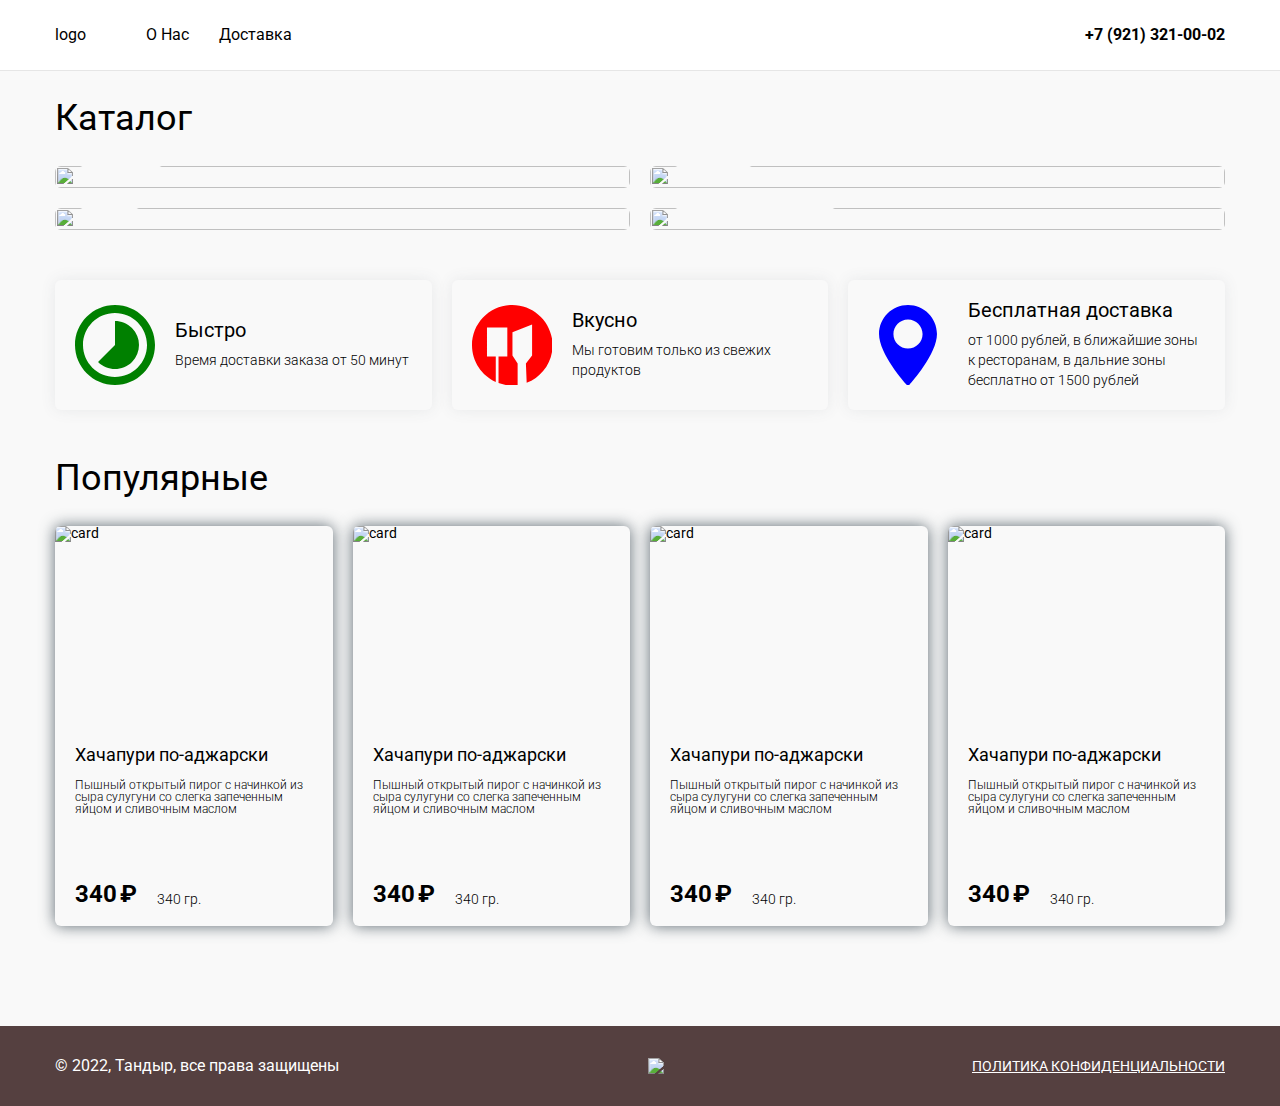
==== index.html @ 84b71713 "first" ====
<!DOCTYPE html>
<html lang="ru">

<head>
	<title>Главная</title>
	<meta charset="UTF-8">
	<meta name="format-detection" content="telephone=no">
	<!-- <style>body{opacity: 0;}</style> -->
	<link rel="stylesheet" href="css/style.min.css?_v=20220307181346">
	<link rel="shortcut icon" href="favicon.ico">
	<!-- <meta name="robots" content="noindex, nofollow"> -->
	<meta name="viewport" content="width=device-width, initial-scale=1.0">
</head>

<body>
	<div class="wrapper">
		<header class="header">
			<div class="header__container">
				<div class="header__row">
					<button type="button" class="header__icon icon-menu"><span></span></button>
					<div class="header__logo">
						logo
					</div>
					<div class="header__menu menu">
						<nav class="menu__body">
							<ul class="menu__list">
								<li class="menu__item"><a href="" class="menu__link">О Нас</a></li>
								<li class="menu__item"><a href="" class="menu__link">Доставка</a></li>
							</ul>
						</nav>
					</div>
					<div class="header__right">
						<a href="tel:89213210002" class="header__tel">+7 (921) 321-00-02</a>
					</div>
				</div>
			</div>
		</header>
		<main class="page">
			<div class="catalog">
				<div class="catalog__container">
					<div class="catalog__title title">
						Каталог
					</div>
					<div class="catalog__grid">
						<a class="catalog__item">
							<div class="catalog__img">
								<img src="https://chitogvrito.net/bitrix/templates/bd_deliverysushi/images/harcho.jpg" alt="">
							</div>
							<div class="catalog__name">Закуски</div>
						</a>
						<a class="catalog__item">
							<div class="catalog__img">
								<img src="https://chitogvrito.net/bitrix/templates/bd_deliverysushi/images/harcho.jpg" alt="">
							</div>
							<div class="catalog__name">Салаты</div>
						</a>
						<a class="catalog__item">
							<div class="catalog__img">
								<img src="https://chitogvrito.net/bitrix/templates/bd_deliverysushi/images/harcho.jpg" alt="">
							</div>
							<div class="catalog__name">Супы</div>
						</a>
						<a class="catalog__item">
							<div class="catalog__img">
								<img src="https://chitogvrito.net/bitrix/templates/bd_deliverysushi/images/harcho.jpg" alt="">
							</div>
							<div class="catalog__name">Блюда на мангале</div>
						</a>
					</div>
				</div>
			</div>
			<div class="banners">
				<div class="banners__container">
					<div class="banners__row">
						<div class="banners__item">
							<div class="banners__img">
								<img src="img/icons/fast.svg" alt="fast">
							</div>
							<div class="banners__text">
								<div class="banners__title">Быстро</div>
								<div class="banners__subtitle">Время доставки заказа от 50 минут</div>
							</div>
						</div>
						<div class="banners__item">
							<div class="banners__img">
								<img src="img/icons/vkusno.svg" alt="vkusno">
							</div>
							<div class="banners__text">
								<div class="banners__title">Вкусно</div>
								<div class="banners__subtitle">Мы готовим только из свежих продуктов</div>
							</div>
						</div>
						<div class="banners__item">
							<div class="banners__img">
								<img src="img/icons/geo.svg" alt="geo">
							</div>
							<div class="banners__text">
								<div class="banners__title">Бесплатная доставка </div>
								<div class="banners__subtitle">от 1000 рублей, в ближайшие зоны к ресторанам, в дальние зоны бесплатно
									от
									1500 рублей
								</div>
							</div>
						</div>
					</div>
				</div>
			</div>
			<div class="cards">
				<div class="cards__container">
					<div class="cards__title title">Популярные</div>
					<div class="cards__grid">
						<div class="cards__card card">
							<div class="card__img">
								<img src="https://chitogvrito.net/upload/resize_cache/iblock/428/254_197_2/428341019c53adbe8d235dc5833fbd4f.jpg?158513064832052" alt="card">
							</div>
							<div class="card__text">
								<div class="card__title">Хачапури по-аджарски</div>
								<div class="card__subtitle">Пышный открытый пирог с начинкой из сыра сулугуни со слегка запеченным яйцом
									и сливочным маслом
								</div>
							</div>
							<div class="card__bottom">
								<div class="card__price rub">340</div>
								<div class="card__gramm gramm">340</div>
							</div>
						</div>
						<div class="cards__card card">
							<div class="card__img">
								<img src="https://chitogvrito.net/upload/resize_cache/iblock/428/254_197_2/428341019c53adbe8d235dc5833fbd4f.jpg?158513064832052" alt="card">
							</div>
							<div class="card__text">
								<div class="card__title">Хачапури по-аджарски</div>
								<div class="card__subtitle">Пышный открытый пирог с начинкой из сыра сулугуни со слегка запеченным яйцом
									и сливочным маслом
								</div>
							</div>
							<div class="card__bottom">
								<div class="card__price rub">340</div>
								<div class="card__gramm gramm">340</div>
							</div>
						</div>
						<div class="cards__card card">
							<div class="card__img">
								<img src="https://chitogvrito.net/upload/resize_cache/iblock/428/254_197_2/428341019c53adbe8d235dc5833fbd4f.jpg?158513064832052" alt="card">
							</div>
							<div class="card__text">
								<div class="card__title">Хачапури по-аджарски</div>
								<div class="card__subtitle">Пышный открытый пирог с начинкой из сыра сулугуни со слегка запеченным яйцом
									и сливочным маслом
								</div>
							</div>
							<div class="card__bottom">
								<div class="card__price rub">340</div>
								<div class="card__gramm gramm">340</div>
							</div>
						</div>
						<div class="cards__card card">
							<div class="card__img">
								<img src="https://chitogvrito.net/upload/resize_cache/iblock/428/254_197_2/428341019c53adbe8d235dc5833fbd4f.jpg?158513064832052" alt="card">
							</div>
							<div class="card__text">
								<div class="card__title">Хачапури по-аджарски</div>
								<div class="card__subtitle">Пышный открытый пирог с начинкой из сыра сулугуни со слегка запеченным яйцом
									и сливочным маслом
								</div>
							</div>
							<div class="card__bottom">
								<div class="card__price rub">340</div>
								<div class="card__gramm gramm">340</div>
							</div>
						</div>
					</div>
				</div>
			</div>

		</main>
		<footer class="footer">
			<div class="footer__container">
				<div class="footer__row">
					<div class="footer__copy">
						© 2022, Тандыр, все права защищены
					</div>
					<div class="footer__socials">
						<a href="" class="footer__social">
							<img src="https://orbsoft.ru/wp-content/themes/orbsoft/images/icons/socials/inst.png" />
						</a>
					</div>
					<a hrf="" class="footer__conf">ПОЛИТИКА КОНФИДЕНЦИАЛЬНОСТИ
					</a>
				</div>
			</div>
		</footer>
	</div>
	<script src="js/app.min.js?_v=20220307181346"></script>
</body>

</html>
---- css/style.min.css ----
@charset "UTF-8";@import url(https://fonts.googleapis.com/css?family=Roboto:300,regular,700&display=swap);*{padding:0;margin:0;border:0}*,:after,:before{-webkit-box-sizing:border-box;box-sizing:border-box}body,html{height:100%;min-width:320px}body{color:#000;line-height:1;font-family:Roboto;font-size:.875rem;-ms-text-size-adjust:100%;-moz-text-size-adjust:100%;-webkit-text-size-adjust:100%;-webkit-font-smoothing:antialiased;-moz-osx-font-smoothing:grayscale}button,input,textarea{font-family:Roboto;font-size:inherit}button{cursor:pointer;color:inherit;background-color:inherit}a{color:inherit}a:link,a:visited{text-decoration:none}a:hover{text-decoration:none}ul li{list-style:none}img{vertical-align:top}h1,h2,h3,h4,h5,h6{font-weight:inherit;font-size:inherit}body{background-color:#f9f9f9}.lock body{overflow:hidden;-ms-touch-action:none;touch-action:none}.wrapper{min-height:100%;display:-webkit-box;display:-ms-flexbox;display:flex;-webkit-box-orient:vertical;-webkit-box-direction:normal;-ms-flex-direction:column;flex-direction:column;overflow:hidden}.wrapper>main{-webkit-box-flex:1;-ms-flex:1 1 auto;flex:1 1 auto;padding:6.25rem 0}.wrapper>*{min-width:0}[class*=__container]{max-width:73.125rem;-webkit-box-sizing:content-box;box-sizing:content-box;margin:0 auto;padding:0 .9375rem}[class*=-ibg]{position:relative}[class*=-ibg] img{position:absolute;width:100%;height:100%;top:0;left:0;-o-object-fit:cover;object-fit:cover}[class*=-ibg_contain] img{-o-object-fit:contain;object-fit:contain}.rub::after{content:"₽";padding:0 0 0 3px}.gramm::after{content:"гр.";padding:0 0 0 3px}.ml::after{content:"мл.";padding:0 0 0 3px}.header{border-bottom:1px solid #e6e6e6;position:fixed;width:100%;background-color:#fff;z-index:20}.header__row{display:-webkit-box;display:-ms-flexbox;display:flex;-webkit-box-pack:justify;-ms-flex-pack:justify;justify-content:space-between;-webkit-box-align:center;-ms-flex-align:center;align-items:center;min-height:4.375rem;font-size:1rem}.header__icon{display:none}.header__logo{z-index:4;margin:0 3.75rem 0 0;position:relative}.header__tel{font-weight:700;position:relative;z-index:4}.menu{-webkit-box-flex:1;-ms-flex:1 1 auto;flex:1 1 auto}.menu__list{display:-webkit-box;display:-ms-flexbox;display:flex;-webkit-box-align:center;-ms-flex-align:center;align-items:center}.menu__item{-webkit-transition:all .3s ease 0s;-o-transition:all .3s ease 0s;transition:all .3s ease 0s}.menu__item:not(:last-child){margin:0 1.875rem 0 0}.footer{background-color:#554040;color:#fff}.footer__row{display:-webkit-box;display:-ms-flexbox;display:flex;-webkit-box-pack:justify;-ms-flex-pack:justify;justify-content:space-between;-webkit-box-align:center;-ms-flex-align:center;align-items:center;min-height:5rem;padding:1.25rem 0}.footer__copy{font-size:1rem}.footer__conf{cursor:pointer;text-decoration:underline}.catalog__grid{display:-ms-grid;display:grid;-ms-grid-columns:(1fr)[2];grid-template-columns:repeat(2,1fr);grid-gap:20px}.catalog__item{position:relative;overflow:hidden;border-radius:6px;cursor:pointer;-webkit-transition:all .3s ease 0s;-o-transition:all .3s ease 0s;transition:all .3s ease 0s}.catalog__img{width:100%;-webkit-transition:all .3s ease 0s;-o-transition:all .3s ease 0s;transition:all .3s ease 0s;height:100%}.catalog__img img{width:100%;height:100%;-o-object-fit:cover;object-fit:cover}.catalog__name{background:#f9f9f9;color:#212628;padding:.4375rem .9375rem;border-radius:12px;font-size:1rem;position:absolute;bottom:20px;left:20px;z-index:2}.banners{padding:3.125rem 0}.banners__row{display:-ms-grid;display:grid;-ms-grid-columns:(1fr)[3];grid-template-columns:repeat(3,1fr);grid-gap:20px}.banners__item{display:-webkit-box;display:-ms-flexbox;display:flex;-webkit-box-align:center;-ms-flex-align:center;align-items:center;border-radius:6px;padding:1.25rem;-webkit-box-shadow:0 0 15px rgba(81,92,98,.1);box-shadow:0 0 15px rgba(81,92,98,.1)}.banners__img{-webkit-box-flex:0;-ms-flex:0 0 5rem;flex:0 0 5rem;height:5rem;margin:0 1.25rem 0 0}.banners__img img{width:100%;height:100%;-o-object-fit:cover;object-fit:cover}.banners__title{font-size:1.25rem;margin:0 0 .625rem 0}.banners__subtitle{font-weight:300;line-height:1.4285714286}.cards__grid{display:-ms-grid;display:grid;grid-template-columns:repeat(auto-fit,minmax(15.625rem,1fr));grid-auto-rows:25rem;-webkit-box-pack:justify;-ms-flex-pack:justify;justify-content:space-between;gap:1.25rem}.card{border-radius:6px;-webkit-box-shadow:0 0 15px rgba(63,78,87,.836);box-shadow:0 0 15px rgba(63,78,87,.836);overflow:hidden;display:-webkit-box;display:-ms-flexbox;display:flex;-webkit-box-orient:vertical;-webkit-box-direction:normal;-ms-flex-direction:column;flex-direction:column}.card__img{height:12.5rem;width:100%}.card__img img{width:100%;height:100%;-o-object-fit:cover;object-fit:cover}.card__text{padding:1.25rem 1.25rem 0 1.25rem;-webkit-box-flex:1;-ms-flex:1 1 auto;flex:1 1 auto}.card__title{font-size:1.125rem;margin:0 0 .9375rem 0}.card__subtitle{font-weight:300;font-size:.75rem}.card__bottom{padding:1.25rem;display:-webkit-box;display:-ms-flexbox;display:flex}.card__price{font-size:1.5rem;font-weight:700;margin:0 1.25rem 0 0}.card__gramm{-ms-flex-item-align:end;align-self:flex-end;font-weight:300}@media (min-width:75em){.title{font-size:2.25rem}.title{margin-bottom:1.875rem}}@media (max-width:20em){.title{font-size:1.5rem}.title{margin-bottom:.9375rem}}@media (max-width:68.75em){.banners__item{padding:.625rem}.banners__img{margin:0 .625rem 0 0;height:2.5rem;-webkit-box-flex:0;-ms-flex:0 0 2.5rem;flex:0 0 2.5rem}.banners__title{font-size:1rem}}@media (max-width:61.99875em){.wrapper>main{padding:5rem 0}.header::before{content:"";position:absolute;top:0;left:0;width:100%;height:3.125rem;background-color:#fff}.header__row{min-height:3.125rem}.header__icon{display:block;position:relative;width:30px;height:18px;cursor:pointer;z-index:5}.header__icon span,.header__icon::after,.header__icon::before{content:"";-webkit-transition:all .3s ease 0s;-o-transition:all .3s ease 0s;transition:all .3s ease 0s;left:0;position:absolute;width:100%;height:2px;background-color:#000}.header__icon::before{top:0}.header__icon::after{bottom:0}.header__icon span{top:calc(50% - 1px)}.menu-open .header__icon span{-webkit-transform:scale(0);-ms-transform:scale(0);transform:scale(0)}.menu-open .header__icon::before{-webkit-transform:rotate(-45deg);-ms-transform:rotate(-45deg);transform:rotate(-45deg);top:calc(50% - 1px)}.menu-open .header__icon::after{-webkit-transform:rotate(45deg);-ms-transform:rotate(45deg);transform:rotate(45deg);bottom:calc(50% - 1px)}.header__logo{margin:0;position:absolute;left:50%;-webkit-transform:translate(-50%,0);-ms-transform:translate(-50%,0);transform:translate(-50%,0)}.menu{position:fixed;top:0;left:0;width:100%;height:100%;-webkit-transform:translate(-100%,0);-ms-transform:translate(-100%,0);transform:translate(-100%,0);z-index:3;-webkit-transition:-webkit-transform .3s ease 0s;transition:-webkit-transform .3s ease 0s;-o-transition:transform .3s ease 0s;transition:transform .3s ease 0s;transition:transform .3s ease 0s,-webkit-transform .3s ease 0s;background-color:#fff}.menu-open .menu{-webkit-transform:translate(0);-ms-transform:translate(0);transform:translate(0)}.menu__list{-webkit-box-orient:vertical;-webkit-box-direction:normal;-ms-flex-direction:column;flex-direction:column;padding:4.375rem 0 0 0}.menu__item{font-size:1.25rem}.menu__item:not(:last-child){margin:0 0 2.5rem 0;text-align:center}.footer__row{-webkit-box-orient:vertical;-webkit-box-direction:normal;-ms-flex-direction:column;flex-direction:column;gap:1.25rem}.banners__row{-ms-grid-columns:1fr;grid-template-columns:1fr}}@media (max-width:47.99875em){.header__right{width:100%;height:100%;display:-webkit-box;display:-ms-flexbox;display:flex;-webkit-box-pack:end;-ms-flex-pack:end;justify-content:flex-end}.header__tel{font-size:0;background:url(../img/icons/tel.png) 50% 50%/100% no-repeat;width:1.5rem;height:1.5rem}.catalog__grid{-ms-grid-columns:1fr;grid-template-columns:1fr}}@media (min-width:20em) and (max-width:75em){.title{font-size:clamp(1.5rem ,1.2272727273rem + 1.3636363636vw ,2.25rem)}.title{margin-bottom:clamp(.9375rem ,.5965909091rem + 1.7045454545vw ,1.875rem)}}@media (any-hover:hover){.menu__item:hover{color:red}.catalog__item:hover{-webkit-box-shadow:0 0 15px rgba(81,92,98,.3);box-shadow:0 0 15px rgba(81,92,98,.3)}.catalog__item:hover .catalog__img{-webkit-transform:scale(1.1);-ms-transform:scale(1.1);transform:scale(1.1)}}
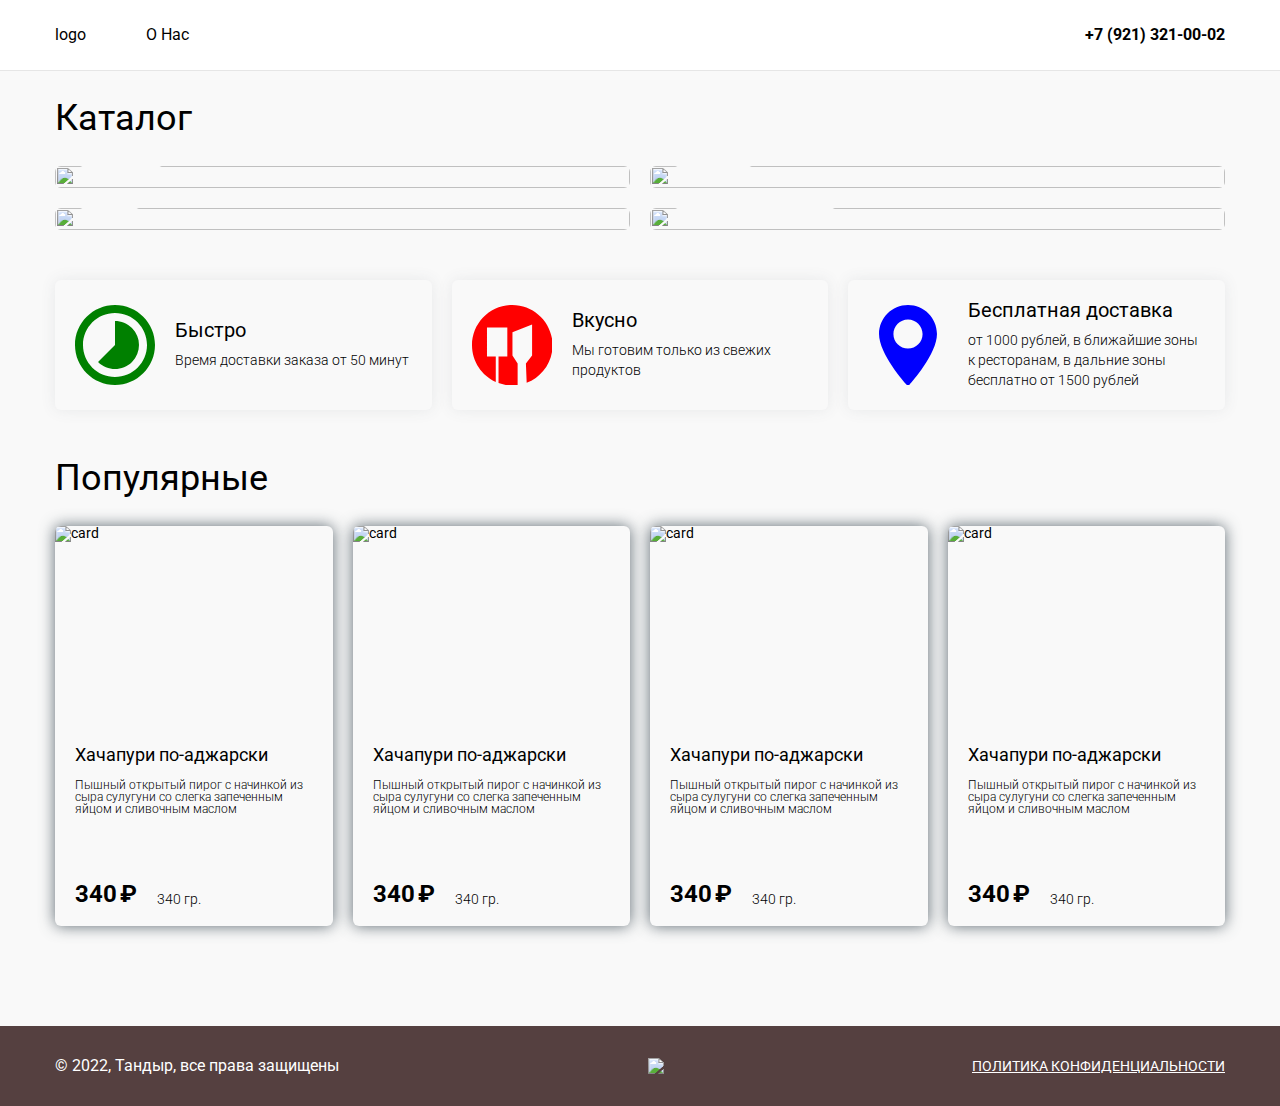
==== commit 41c55ab5: "Update index.html" ====
--- a/index.html
+++ b/index.html
@@ -6,7 +6,7 @@
 	<meta charset="UTF-8">
 	<meta name="format-detection" content="telephone=no">
 	<!-- <style>body{opacity: 0;}</style> -->
-	<link rel="stylesheet" href="css/style.min.css?_v=20220307181346">
+	<link rel="stylesheet" href="css/style.min.css?_v=20220308125138">
 	<link rel="shortcut icon" href="favicon.ico">
 	<!-- <meta name="robots" content="noindex, nofollow"> -->
 	<meta name="viewport" content="width=device-width, initial-scale=1.0">
@@ -18,14 +18,14 @@
 			<div class="header__container">
 				<div class="header__row">
 					<button type="button" class="header__icon icon-menu"><span></span></button>
-					<div class="header__logo">
+					<a href='/' class="header__logo">
 						logo
-					</div>
+					</a>
 					<div class="header__menu menu">
 						<nav class="menu__body">
 							<ul class="menu__list">
-								<li class="menu__item"><a href="" class="menu__link">О Нас</a></li>
-								<li class="menu__item"><a href="" class="menu__link">Доставка</a></li>
+								<li class="menu__item"><a href="about.html" class="menu__link">О Нас</a></li>
+								<!-- <li class="menu__item"><a href="" class="menu__link">Доставка</a></li> -->
 							</ul>
 						</nav>
 					</div>
@@ -42,7 +42,7 @@
 						Каталог
 					</div>
 					<div class="catalog__grid">
-						<a class="catalog__item">
+						<a href='/product.html' class="catalog__item">
 							<div class="catalog__img">
 								<img src="https://chitogvrito.net/bitrix/templates/bd_deliverysushi/images/harcho.jpg" alt="">
 							</div>
@@ -172,7 +172,6 @@
 					</div>
 				</div>
 			</div>
-
 		</main>
 		<footer class="footer">
 			<div class="footer__container">
@@ -191,7 +190,7 @@
 			</div>
 		</footer>
 	</div>
-	<script src="js/app.min.js?_v=20220307181346"></script>
+	<script src="js/app.min.js?_v=20220308125138"></script>
 </body>
 
-</html>+</html>
--- a/css/style.min.css
+++ b/css/style.min.css
@@ -1 +1 @@
-@charset "UTF-8";@import url(https://fonts.googleapis.com/css?family=Roboto:300,regular,700&display=swap);*{padding:0;margin:0;border:0}*,:after,:before{-webkit-box-sizing:border-box;box-sizing:border-box}body,html{height:100%;min-width:320px}body{color:#000;line-height:1;font-family:Roboto;font-size:.875rem;-ms-text-size-adjust:100%;-moz-text-size-adjust:100%;-webkit-text-size-adjust:100%;-webkit-font-smoothing:antialiased;-moz-osx-font-smoothing:grayscale}button,input,textarea{font-family:Roboto;font-size:inherit}button{cursor:pointer;color:inherit;background-color:inherit}a{color:inherit}a:link,a:visited{text-decoration:none}a:hover{text-decoration:none}ul li{list-style:none}img{vertical-align:top}h1,h2,h3,h4,h5,h6{font-weight:inherit;font-size:inherit}body{background-color:#f9f9f9}.lock body{overflow:hidden;-ms-touch-action:none;touch-action:none}.wrapper{min-height:100%;display:-webkit-box;display:-ms-flexbox;display:flex;-webkit-box-orient:vertical;-webkit-box-direction:normal;-ms-flex-direction:column;flex-direction:column;overflow:hidden}.wrapper>main{-webkit-box-flex:1;-ms-flex:1 1 auto;flex:1 1 auto;padding:6.25rem 0}.wrapper>*{min-width:0}[class*=__container]{max-width:73.125rem;-webkit-box-sizing:content-box;box-sizing:content-box;margin:0 auto;padding:0 .9375rem}[class*=-ibg]{position:relative}[class*=-ibg] img{position:absolute;width:100%;height:100%;top:0;left:0;-o-object-fit:cover;object-fit:cover}[class*=-ibg_contain] img{-o-object-fit:contain;object-fit:contain}.rub::after{content:"₽";padding:0 0 0 3px}.gramm::after{content:"гр.";padding:0 0 0 3px}.ml::after{content:"мл.";padding:0 0 0 3px}.header{border-bottom:1px solid #e6e6e6;position:fixed;width:100%;background-color:#fff;z-index:20}.header__row{display:-webkit-box;display:-ms-flexbox;display:flex;-webkit-box-pack:justify;-ms-flex-pack:justify;justify-content:space-between;-webkit-box-align:center;-ms-flex-align:center;align-items:center;min-height:4.375rem;font-size:1rem}.header__icon{display:none}.header__logo{z-index:4;margin:0 3.75rem 0 0;position:relative}.header__tel{font-weight:700;position:relative;z-index:4}.menu{-webkit-box-flex:1;-ms-flex:1 1 auto;flex:1 1 auto}.menu__list{display:-webkit-box;display:-ms-flexbox;display:flex;-webkit-box-align:center;-ms-flex-align:center;align-items:center}.menu__item{-webkit-transition:all .3s ease 0s;-o-transition:all .3s ease 0s;transition:all .3s ease 0s}.menu__item:not(:last-child){margin:0 1.875rem 0 0}.footer{background-color:#554040;color:#fff}.footer__row{display:-webkit-box;display:-ms-flexbox;display:flex;-webkit-box-pack:justify;-ms-flex-pack:justify;justify-content:space-between;-webkit-box-align:center;-ms-flex-align:center;align-items:center;min-height:5rem;padding:1.25rem 0}.footer__copy{font-size:1rem}.footer__conf{cursor:pointer;text-decoration:underline}.catalog__grid{display:-ms-grid;display:grid;-ms-grid-columns:(1fr)[2];grid-template-columns:repeat(2,1fr);grid-gap:20px}.catalog__item{position:relative;overflow:hidden;border-radius:6px;cursor:pointer;-webkit-transition:all .3s ease 0s;-o-transition:all .3s ease 0s;transition:all .3s ease 0s}.catalog__img{width:100%;-webkit-transition:all .3s ease 0s;-o-transition:all .3s ease 0s;transition:all .3s ease 0s;height:100%}.catalog__img img{width:100%;height:100%;-o-object-fit:cover;object-fit:cover}.catalog__name{background:#f9f9f9;color:#212628;padding:.4375rem .9375rem;border-radius:12px;font-size:1rem;position:absolute;bottom:20px;left:20px;z-index:2}.banners{padding:3.125rem 0}.banners__row{display:-ms-grid;display:grid;-ms-grid-columns:(1fr)[3];grid-template-columns:repeat(3,1fr);grid-gap:20px}.banners__item{display:-webkit-box;display:-ms-flexbox;display:flex;-webkit-box-align:center;-ms-flex-align:center;align-items:center;border-radius:6px;padding:1.25rem;-webkit-box-shadow:0 0 15px rgba(81,92,98,.1);box-shadow:0 0 15px rgba(81,92,98,.1)}.banners__img{-webkit-box-flex:0;-ms-flex:0 0 5rem;flex:0 0 5rem;height:5rem;margin:0 1.25rem 0 0}.banners__img img{width:100%;height:100%;-o-object-fit:cover;object-fit:cover}.banners__title{font-size:1.25rem;margin:0 0 .625rem 0}.banners__subtitle{font-weight:300;line-height:1.4285714286}.cards__grid{display:-ms-grid;display:grid;grid-template-columns:repeat(auto-fit,minmax(15.625rem,1fr));grid-auto-rows:25rem;-webkit-box-pack:justify;-ms-flex-pack:justify;justify-content:space-between;gap:1.25rem}.card{border-radius:6px;-webkit-box-shadow:0 0 15px rgba(63,78,87,.836);box-shadow:0 0 15px rgba(63,78,87,.836);overflow:hidden;display:-webkit-box;display:-ms-flexbox;display:flex;-webkit-box-orient:vertical;-webkit-box-direction:normal;-ms-flex-direction:column;flex-direction:column}.card__img{height:12.5rem;width:100%}.card__img img{width:100%;height:100%;-o-object-fit:cover;object-fit:cover}.card__text{padding:1.25rem 1.25rem 0 1.25rem;-webkit-box-flex:1;-ms-flex:1 1 auto;flex:1 1 auto}.card__title{font-size:1.125rem;margin:0 0 .9375rem 0}.card__subtitle{font-weight:300;font-size:.75rem}.card__bottom{padding:1.25rem;display:-webkit-box;display:-ms-flexbox;display:flex}.card__price{font-size:1.5rem;font-weight:700;margin:0 1.25rem 0 0}.card__gramm{-ms-flex-item-align:end;align-self:flex-end;font-weight:300}@media (min-width:75em){.title{font-size:2.25rem}.title{margin-bottom:1.875rem}}@media (max-width:20em){.title{font-size:1.5rem}.title{margin-bottom:.9375rem}}@media (max-width:68.75em){.banners__item{padding:.625rem}.banners__img{margin:0 .625rem 0 0;height:2.5rem;-webkit-box-flex:0;-ms-flex:0 0 2.5rem;flex:0 0 2.5rem}.banners__title{font-size:1rem}}@media (max-width:61.99875em){.wrapper>main{padding:5rem 0}.header::before{content:"";position:absolute;top:0;left:0;width:100%;height:3.125rem;background-color:#fff}.header__row{min-height:3.125rem}.header__icon{display:block;position:relative;width:30px;height:18px;cursor:pointer;z-index:5}.header__icon span,.header__icon::after,.header__icon::before{content:"";-webkit-transition:all .3s ease 0s;-o-transition:all .3s ease 0s;transition:all .3s ease 0s;left:0;position:absolute;width:100%;height:2px;background-color:#000}.header__icon::before{top:0}.header__icon::after{bottom:0}.header__icon span{top:calc(50% - 1px)}.menu-open .header__icon span{-webkit-transform:scale(0);-ms-transform:scale(0);transform:scale(0)}.menu-open .header__icon::before{-webkit-transform:rotate(-45deg);-ms-transform:rotate(-45deg);transform:rotate(-45deg);top:calc(50% - 1px)}.menu-open .header__icon::after{-webkit-transform:rotate(45deg);-ms-transform:rotate(45deg);transform:rotate(45deg);bottom:calc(50% - 1px)}.header__logo{margin:0;position:absolute;left:50%;-webkit-transform:translate(-50%,0);-ms-transform:translate(-50%,0);transform:translate(-50%,0)}.menu{position:fixed;top:0;left:0;width:100%;height:100%;-webkit-transform:translate(-100%,0);-ms-transform:translate(-100%,0);transform:translate(-100%,0);z-index:3;-webkit-transition:-webkit-transform .3s ease 0s;transition:-webkit-transform .3s ease 0s;-o-transition:transform .3s ease 0s;transition:transform .3s ease 0s;transition:transform .3s ease 0s,-webkit-transform .3s ease 0s;background-color:#fff}.menu-open .menu{-webkit-transform:translate(0);-ms-transform:translate(0);transform:translate(0)}.menu__list{-webkit-box-orient:vertical;-webkit-box-direction:normal;-ms-flex-direction:column;flex-direction:column;padding:4.375rem 0 0 0}.menu__item{font-size:1.25rem}.menu__item:not(:last-child){margin:0 0 2.5rem 0;text-align:center}.footer__row{-webkit-box-orient:vertical;-webkit-box-direction:normal;-ms-flex-direction:column;flex-direction:column;gap:1.25rem}.banners__row{-ms-grid-columns:1fr;grid-template-columns:1fr}}@media (max-width:47.99875em){.header__right{width:100%;height:100%;display:-webkit-box;display:-ms-flexbox;display:flex;-webkit-box-pack:end;-ms-flex-pack:end;justify-content:flex-end}.header__tel{font-size:0;background:url(../img/icons/tel.png) 50% 50%/100% no-repeat;width:1.5rem;height:1.5rem}.catalog__grid{-ms-grid-columns:1fr;grid-template-columns:1fr}}@media (min-width:20em) and (max-width:75em){.title{font-size:clamp(1.5rem ,1.2272727273rem + 1.3636363636vw ,2.25rem)}.title{margin-bottom:clamp(.9375rem ,.5965909091rem + 1.7045454545vw ,1.875rem)}}@media (any-hover:hover){.menu__item:hover{color:red}.catalog__item:hover{-webkit-box-shadow:0 0 15px rgba(81,92,98,.3);box-shadow:0 0 15px rgba(81,92,98,.3)}.catalog__item:hover .catalog__img{-webkit-transform:scale(1.1);-ms-transform:scale(1.1);transform:scale(1.1)}}+@charset "UTF-8";@import url(https://fonts.googleapis.com/css?family=Roboto:300,regular,700&display=swap);*{padding:0;margin:0;border:0}*,:after,:before{-webkit-box-sizing:border-box;box-sizing:border-box}body,html{height:100%;min-width:320px}body{color:#000;line-height:1;font-family:Roboto;font-size:.875rem;-ms-text-size-adjust:100%;-moz-text-size-adjust:100%;-webkit-text-size-adjust:100%;-webkit-font-smoothing:antialiased;-moz-osx-font-smoothing:grayscale}button,input,textarea{font-family:Roboto;font-size:inherit}button{cursor:pointer;color:inherit;background-color:inherit}a{color:inherit}a:link,a:visited{text-decoration:none}a:hover{text-decoration:none}ul li{list-style:none}img{vertical-align:top}h1,h2,h3,h4,h5,h6{font-weight:inherit;font-size:inherit}body{background-color:#f9f9f9}.lock body{overflow:hidden;-ms-touch-action:none;touch-action:none}.wrapper{min-height:100%;display:-webkit-box;display:-ms-flexbox;display:flex;-webkit-box-orient:vertical;-webkit-box-direction:normal;-ms-flex-direction:column;flex-direction:column;overflow:hidden}.wrapper>main{-webkit-box-flex:1;-ms-flex:1 1 auto;flex:1 1 auto;padding:6.25rem 0}.wrapper>*{min-width:0}[class*=__container]{max-width:73.125rem;-webkit-box-sizing:content-box;box-sizing:content-box;margin:0 auto;padding:0 .9375rem}[class*=-ibg]{position:relative}[class*=-ibg] img{position:absolute;width:100%;height:100%;top:0;left:0;-o-object-fit:cover;object-fit:cover}[class*=-ibg_contain] img{-o-object-fit:contain;object-fit:contain}.rub::after{content:"₽";padding:0 0 0 3px}.gramm::after{content:"гр.";padding:0 0 0 3px}.ml::after{content:"мл.";padding:0 0 0 3px}.header{border-bottom:1px solid #e6e6e6;position:fixed;width:100%;background-color:#fff;z-index:20}.header__row{display:-webkit-box;display:-ms-flexbox;display:flex;-webkit-box-pack:justify;-ms-flex-pack:justify;justify-content:space-between;-webkit-box-align:center;-ms-flex-align:center;align-items:center;min-height:4.375rem;font-size:1rem}.header__icon{display:none}.header__logo{z-index:4;margin:0 3.75rem 0 0;position:relative}.header__tel{font-weight:700;position:relative;z-index:4;-webkit-transition:color .3s ease 0s;-o-transition:color .3s ease 0s;transition:color .3s ease 0s}.menu{-webkit-box-flex:1;-ms-flex:1 1 auto;flex:1 1 auto}.menu__list{display:-webkit-box;display:-ms-flexbox;display:flex;-webkit-box-align:center;-ms-flex-align:center;align-items:center}.menu__item{-webkit-transition:all .3s ease 0s;-o-transition:all .3s ease 0s;transition:all .3s ease 0s}.menu__item:not(:last-child){margin:0 1.875rem 0 0}.footer{background-color:#554040;color:#fff}.footer__row{display:-webkit-box;display:-ms-flexbox;display:flex;-webkit-box-pack:justify;-ms-flex-pack:justify;justify-content:space-between;-webkit-box-align:center;-ms-flex-align:center;align-items:center;min-height:5rem;padding:1.25rem 0}.footer__copy{font-size:1rem}.footer__conf{cursor:pointer;text-decoration:underline}.catalog__grid{display:-ms-grid;display:grid;-ms-grid-columns:(1fr)[2];grid-template-columns:repeat(2,1fr);grid-gap:20px}.catalog__item{position:relative;overflow:hidden;border-radius:6px;cursor:pointer;-webkit-transition:all .3s ease 0s;-o-transition:all .3s ease 0s;transition:all .3s ease 0s}.catalog__img{width:100%;-webkit-transition:all .3s ease 0s;-o-transition:all .3s ease 0s;transition:all .3s ease 0s;height:100%}.catalog__img img{width:100%;height:100%;-o-object-fit:cover;object-fit:cover}.catalog__name{background:#f9f9f9;color:#212628;padding:.4375rem .9375rem;border-radius:12px;font-size:1rem;position:absolute;bottom:20px;left:20px;z-index:2}.banners{padding:3.125rem 0}.banners__row{display:-ms-grid;display:grid;-ms-grid-columns:(1fr)[3];grid-template-columns:repeat(3,1fr);grid-gap:20px}.banners__item{display:-webkit-box;display:-ms-flexbox;display:flex;-webkit-box-align:center;-ms-flex-align:center;align-items:center;border-radius:6px;padding:1.25rem;-webkit-box-shadow:0 0 15px rgba(81,92,98,.1);box-shadow:0 0 15px rgba(81,92,98,.1)}.banners__img{-webkit-box-flex:0;-ms-flex:0 0 5rem;flex:0 0 5rem;height:5rem;margin:0 1.25rem 0 0}.banners__img img{width:100%;height:100%;-o-object-fit:cover;object-fit:cover}.banners__title{font-size:1.25rem;margin:0 0 .625rem 0}.banners__subtitle{font-weight:300;line-height:1.4285714286}.cards__grid{display:-ms-grid;display:grid;grid-template-columns:repeat(auto-fit,minmax(15.625rem,1fr));grid-auto-rows:25rem;-webkit-box-pack:justify;-ms-flex-pack:justify;justify-content:space-between;gap:1.25rem}.card{border-radius:6px;-webkit-box-shadow:0 0 15px rgba(63,78,87,.836);box-shadow:0 0 15px rgba(63,78,87,.836);overflow:hidden;display:-webkit-box;display:-ms-flexbox;display:flex;-webkit-box-orient:vertical;-webkit-box-direction:normal;-ms-flex-direction:column;flex-direction:column}.card__img{height:12.5rem;width:100%}.card__img img{width:100%;height:100%;-o-object-fit:cover;object-fit:cover}.card__text{padding:1.25rem 1.25rem 0 1.25rem;-webkit-box-flex:1;-ms-flex:1 1 auto;flex:1 1 auto}.card__title{font-size:1.125rem;margin:0 0 .9375rem 0}.card__subtitle{font-weight:300;font-size:.75rem}.card__bottom{padding:1.25rem;display:-webkit-box;display:-ms-flexbox;display:flex}.card__price{font-size:1.5rem;font-weight:700;margin:0 1.25rem 0 0}.card__gramm{-ms-flex-item-align:end;align-self:flex-end;font-weight:300}.about__container{display:-webkit-box;display:-ms-flexbox;display:flex;-webkit-box-orient:vertical;-webkit-box-direction:normal;-ms-flex-direction:column;flex-direction:column;-webkit-box-align:center;-ms-flex-align:center;align-items:center}.about__title{-ms-flex-item-align:start;align-self:flex-start}.about__cards{margin:0 0 1.875rem 0}.list-about{text-align:center}.list-about__title{font-weight:700}.list-about__address{color:red}.list-about__time{color:#4b3636}.list-about__tel{color:#f92}@media (min-width:75em){.title{font-size:2.25rem}.title{margin-bottom:1.875rem}.about__cards img{width:5rem}.about__cards img{margin-right:2.5rem}.about__cards img{height:5rem}.list-about li{margin-bottom:2.5rem}.list-about__title{font-size:2.5rem}.list-about__address{font-size:1.875rem}.list-about__time{font-size:1.5625rem}.list-about__tel{font-size:1.5625rem}}@media (max-width:20em){.title{font-size:1.5rem}.title{margin-bottom:.9375rem}.about__cards img{width:2.5rem}.about__cards img{margin-right:.9375rem}.about__cards img{height:2.5rem}.list-about li{margin-bottom:1.5625rem}.list-about__title{font-size:1.375rem}.list-about__address{font-size:1.25rem}.list-about__time{font-size:1.125rem}.list-about__tel{font-size:1.0625rem}}@media (max-width:68.75em){.banners__item{padding:.625rem}.banners__img{margin:0 .625rem 0 0;height:2.5rem;-webkit-box-flex:0;-ms-flex:0 0 2.5rem;flex:0 0 2.5rem}.banners__title{font-size:1rem}}@media (max-width:61.99875em){.wrapper>main{padding:5rem 0}.header::before{content:"";position:absolute;top:0;left:0;width:100%;height:3.125rem;background-color:#fff}.header__row{min-height:3.125rem}.header__icon{display:block;position:relative;width:30px;height:18px;cursor:pointer;z-index:5}.header__icon span,.header__icon::after,.header__icon::before{content:"";-webkit-transition:all .3s ease 0s;-o-transition:all .3s ease 0s;transition:all .3s ease 0s;left:0;position:absolute;width:100%;height:2px;background-color:#000}.header__icon::before{top:0}.header__icon::after{bottom:0}.header__icon span{top:calc(50% - 1px)}.menu-open .header__icon span{-webkit-transform:scale(0);-ms-transform:scale(0);transform:scale(0)}.menu-open .header__icon::before{-webkit-transform:rotate(-45deg);-ms-transform:rotate(-45deg);transform:rotate(-45deg);top:calc(50% - 1px)}.menu-open .header__icon::after{-webkit-transform:rotate(45deg);-ms-transform:rotate(45deg);transform:rotate(45deg);bottom:calc(50% - 1px)}.header__logo{margin:0;position:absolute;left:50%;-webkit-transform:translate(-50%,0);-ms-transform:translate(-50%,0);transform:translate(-50%,0)}.menu{position:fixed;top:0;left:0;width:100%;height:100%;-webkit-transform:translate(-100%,0);-ms-transform:translate(-100%,0);transform:translate(-100%,0);z-index:3;-webkit-transition:-webkit-transform .3s ease 0s;transition:-webkit-transform .3s ease 0s;-o-transition:transform .3s ease 0s;transition:transform .3s ease 0s;transition:transform .3s ease 0s,-webkit-transform .3s ease 0s;background-color:#fff}.menu-open .menu{-webkit-transform:translate(0);-ms-transform:translate(0);transform:translate(0)}.menu__list{-webkit-box-orient:vertical;-webkit-box-direction:normal;-ms-flex-direction:column;flex-direction:column;padding:4.375rem 0 0 0}.menu__item{font-size:1.25rem}.menu__item:not(:last-child){margin:0 0 2.5rem 0;text-align:center}.footer__row{-webkit-box-orient:vertical;-webkit-box-direction:normal;-ms-flex-direction:column;flex-direction:column;gap:1.25rem}.banners__row{-ms-grid-columns:1fr;grid-template-columns:1fr}}@media (max-width:47.99875em){.header__right{width:100%;height:100%;display:-webkit-box;display:-ms-flexbox;display:flex;-webkit-box-pack:end;-ms-flex-pack:end;justify-content:flex-end}.header__tel{font-size:0;background:url(../img/icons/tel.png) 50% 50%/100% no-repeat;width:1.5rem;height:1.5rem}.catalog__grid{-ms-grid-columns:1fr;grid-template-columns:1fr}}@media (min-width:20em) and (max-width:75em){.title{font-size:clamp(1.5rem ,1.2272727273rem + 1.3636363636vw ,2.25rem)}.title{margin-bottom:clamp(.9375rem ,.5965909091rem + 1.7045454545vw ,1.875rem)}.about__cards img{width:clamp(2.5rem ,1.5909090909rem + 4.5454545455vw ,5rem)}.about__cards img{margin-right:clamp(.9375rem ,.3693181818rem + 2.8409090909vw ,2.5rem)}.about__cards img{height:clamp(2.5rem ,1.5909090909rem + 4.5454545455vw ,5rem)}.list-about li{margin-bottom:clamp(1.5625rem ,1.2215909091rem + 1.7045454545vw ,2.5rem)}.list-about__title{font-size:clamp(1.375rem ,.9659090909rem + 2.0454545455vw ,2.5rem)}.list-about__address{font-size:clamp(1.25rem ,1.0227272727rem + 1.1363636364vw ,1.875rem)}.list-about__time{font-size:clamp(1.125rem ,.9659090909rem + .7954545455vw ,1.5625rem)}.list-about__tel{font-size:clamp(1.0625rem ,.8806818182rem + .9090909091vw ,1.5625rem)}}@media (any-hover:hover){.header__tel:hover{color:red}.menu__item:hover{color:red}.catalog__item:hover{-webkit-box-shadow:0 0 15px rgba(81,92,98,.3);box-shadow:0 0 15px rgba(81,92,98,.3)}.catalog__item:hover .catalog__img{-webkit-transform:scale(1.1);-ms-transform:scale(1.1);transform:scale(1.1)}}